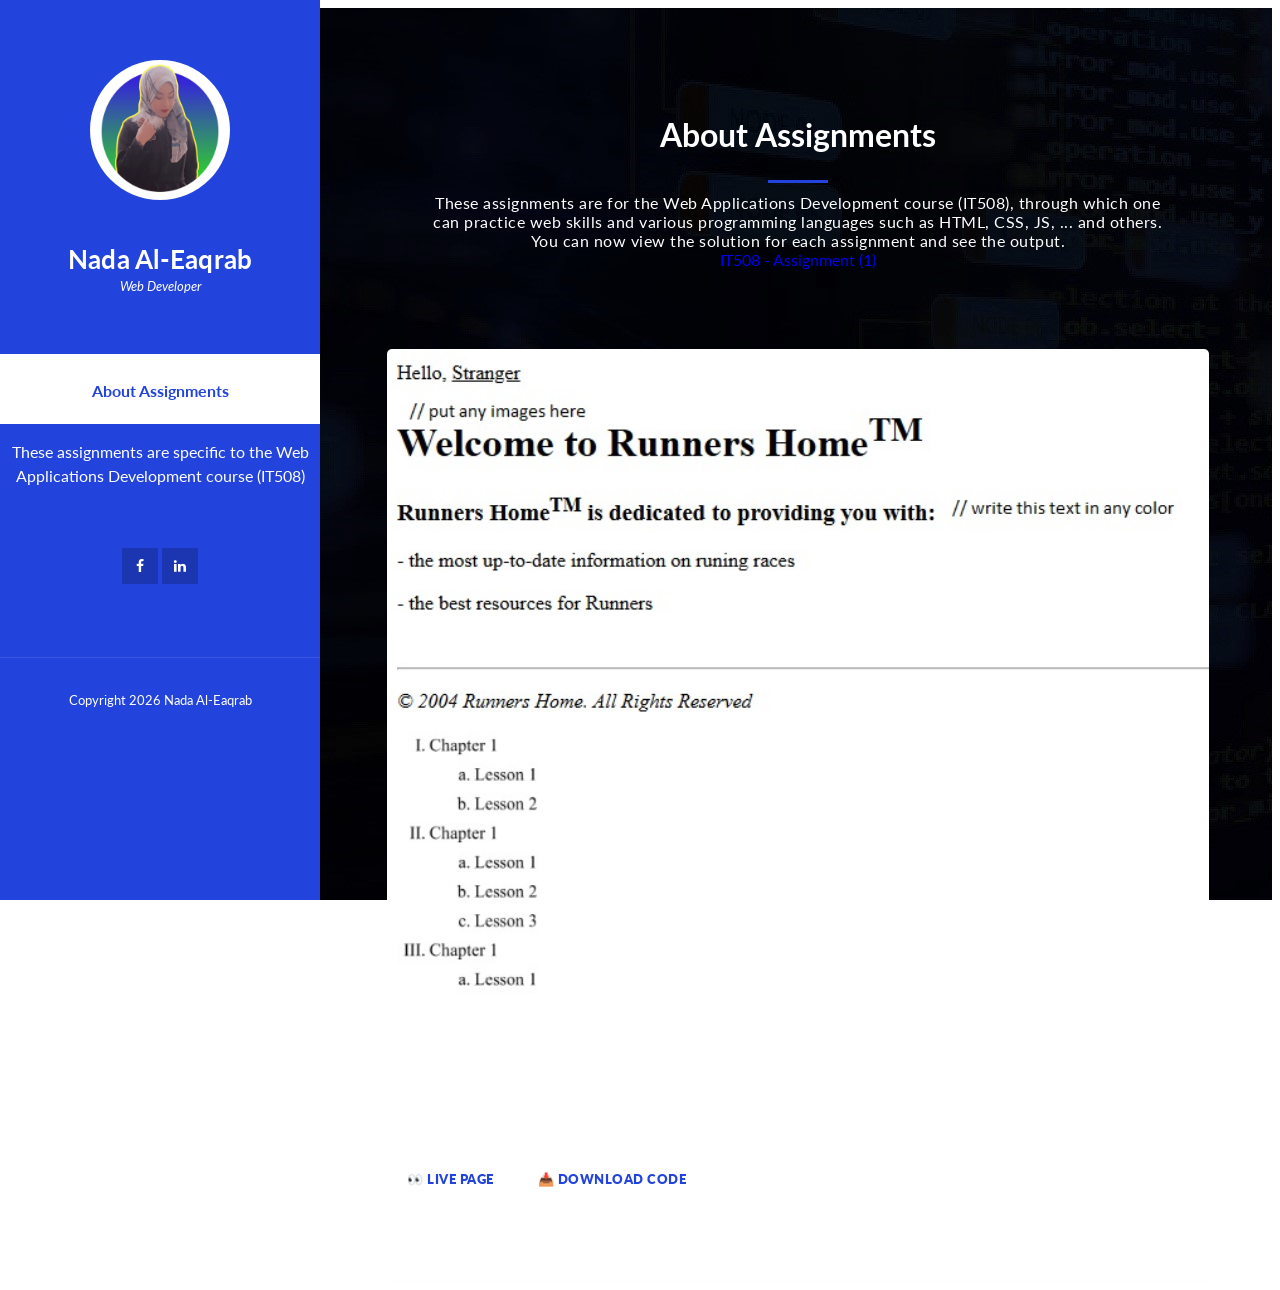
==== index.html @ 353b2390 "upload main html page" ====
<!DOCTYPE html>
<html lang="en">
  <head>
    <meta charset="utf-8" />
    <meta
      name="viewport"
      content="width=device-width, initial-scale=1, shrink-to-fit=no"
    />
    <meta name="description" content="" />
    <meta name="author" content="" />
    <link
      href="https://fonts.googleapis.com/css?family=Lato:100,300,400,700,900"
      rel="stylesheet"
    />

    <title>IT508 - Assignments</title>
<!--
Reflux Template
https://templatemo.com/tm-531-reflux
-->
    <!-- Bootstrap core CSS -->
    <link href="vendor/bootstrap/css/bootstrap.min.css" rel="stylesheet" />

    <!-- Additional CSS Files -->
    <link rel="stylesheet" href="assets/css/fontawesome.css" />
    <link rel="stylesheet" href="assets/css/templatemo-style.css" />
    <link rel="stylesheet" href="assets/css/owl.css" />
    <link rel="stylesheet" href="assets/css/lightbox.css" />
  </head>

  <body>
    <div id="page-wraper">
      <!-- Sidebar Menu -->
      <div class="responsive-nav">
        <i class="fa fa-bars" id="menu-toggle"></i>
        <div id="menu" class="menu">
          <i class="fa fa-times" id="menu-close"></i>
          <div class="container">
            <div class="image">
              <a href="#"><img src="assets/images/author-image.jpg" alt="" /></a>
            </div>
            <div class="author-content">
              <h4>Nada Al-Eaqrab</h4>
              <span>Web Developer</span>
            </div>
            <nav class="main-nav" role="navigation">
              <ul class="main-menu">
                <li><a href="#section1">About Assignments</a></li>
                <!-- <li><a href="#section2">What I’m good at</a></li>
                <li><a href="#section3">My Work</a></li>
                <li><a href="#section4">Contact Me</a></li> -->
                <li>
                  <p>These assignments are specific to the Web Applications Development course (IT508) </p>
                </li>
              </ul>
            </nav>
            <div class="social-network">
              <ul class="soial-icons">
                <li>
                  <a href="#"
                    ><i class="fa fa-facebook"></i
                  ></a>
                </li>
                <!-- <li>
                  <a href="#"><i class="fa fa-twitter"></i></a>
                </li> -->
                <li>
                  <a href="#"><i class="fa fa-linkedin"></i></a>
                </li>
                <!-- <li>
                  <a href="#"><i class="fa fa-dribbble"></i></a>
                </li> -->
                <!-- <li>
                  <a href="#"><i class="fa fa-rss"></i></a>
                </li> -->
              </ul>
            </div>
            <div class="copyright-text">
              <p>Copyright 2026 Nada Al-Eaqrab </p>
            </div>
          </div>
        </div>
      </div>

      <section class="section about-me" data-section="section1">
        <div class="container">
          <div class="section-heading">
            <h2>About Assignments</h2>
            <div class="line-dec"></div>
            <span>
              These assignments are for the Web Applications Development course (IT508), through which one can practice web skills and various programming languages such as HTML, CSS, JS, ... and others. You can now view the solution for each assignment and see the output.</span
           >
            <ul>
              <li><a href="#ass1">IT508 - Assignment (1)</a> </li>
              <br>
              <!-- <li><a href="#ass2">IT508 - Assignment (2)</a></li>
              <br>
              <li><a href="#ass3">IT508 - Assignment (3)</a></li>
              <br> -->
            </ul>
          </div>
          <div class="left-image-post" >
            <div class="row">
              <div class="col-md-6">
                <div class="left-image">
                  <img src="assets/images/ass1.jpg" alt="" />
                </div>
              </div>
              <div class="col-md-6">
                <div class="right-text">
                  <h4 id="ass1">IT508 - Assignment (1)</h4>
                  <p>
              Implement this user interface as in the picture using HTML, with the necessary elements and adding your personal touch.
                  </p>
                  <div class="white-button">
                    <a href="pages_ass/ASS1/ass1.html">&#128064; Live Page</a>
                    <a href="#" download="pages_ass/ASS1/ass1.html">&#128229; Download Code</a>
                  </div>
                </div>
              </div>
            </div>
          </div>
          <!-- <div class="right-image-post" >
            <div class="row">
              <div class="col-md-6">
                <div class="left-text">
                  <h4 id="ass2">IT508 - Assignment (2)</h4>
                  <p>
                    Pellentesque habitant morbi tristique senectus et netus et
                    malesuada fames ac turpis egestas. Vestibulum fermentum
                    eleifend nibh, vitae sodales elit finibus pretium.
                    Suspendisse potenti. Ut sollicitudin risus a sollicitudin
                    semper.
                  </p>
                              <div class="white-button">
                    <a href="#">&#128064; Live Page</a>
                    <a href="#">&#128229; Download</a>
                  </div>
                </div>
              </div>
              <div class="col-md-6">
                <div class="right-image">
                  <img src="assets/images/right-image.jpg" alt="" />
                </div>
              </div>
            </div>
          </div> -->
        </div>
      </section>

      <!-- <section class="section my-services" data-section="section2">
        <div class="container">
          <div class="section-heading">
            <h2>What I’m good at?</h2>
            <div class="line-dec"></div>
            <span
              >Curabitur leo felis, rutrum vitae varius eu, malesuada a tortor.
              Vestibulum congue leo et tellus aliquam, eu viverra nulla semper.
              Nullam eu faucibus diam. Donec eget massa ante.</span
            >
          </div>
          <div class="row">
            <div class="col-md-6">
              <div class="service-item">
                <div class="first-service-icon service-icon"></div>
                <h4>HTML5 &amp; CSS3</h4>
                <p>
                  Phasellus non convallis dolor. Integer tempor hendrerit arcu
                  at bibendum. Sed ac ante non metus vehicula congue quis eget
                  eros.
                </p>
              </div>
            </div>
            <div class="col-md-6">
              <div class="service-item">
                <div class="second-service-icon service-icon"></div>
                <h4>Creative Ideas</h4>
                <p>
                  Proin lacus massa, eleifend sed fermentum in, dignissim vel
                  metus. Nunc accumsan leo nec felis porttitor, ultricies
                  faucibus purus mollis.
                </p>
              </div>
            </div>
            <div class="col-md-6">
              <div class="service-item">
                <div class="third-service-icon service-icon"></div>
                <h4>Easy Customize</h4>
                <p>
                  Integer suscipit condimentum aliquet. Nam quis risus metus.
                  Nullam faucibus quam eget arcu pretium tincidunt. Nam libero
                  dui.
                </p>
              </div>
            </div>
            <div class="col-md-6">
              <div class="service-item">
                <div class="fourth-service-icon service-icon"></div>
                <h4>Admin Dashboard</h4>
                <p>
                  Vivamus et dui a massa venenatis fringilla. Proin lacus massa,
                  eleifend sed fermentum in, dignissim vel metus. Nunc accumsan
                  leo nec felis porttitor.
                </p>
              </div>
            </div>
          </div>
        </div>
      </section> -->

      <!-- <section class="section my-work" data-section="section3">
        <div class="container">
          <div class="section-heading">
            <h2>My Work</h2>
            <div class="line-dec"></div>
            <span
              >Aenean sollicitudin ex mauris, lobortis lobortis diam euismod sit
              amet. Duis ac elit vulputate, lobortis arcu quis, vehicula
              mauris.</span
            >
          </div>
          <div class="row">
            <div class="isotope-wrapper">
              <form class="isotope-toolbar">
                <label
                  ><input
                    type="radio"
                    data-type="*"
                    checked=""
                    name="isotope-filter"
                  />
                  <span>all</span></label
                >
                <label
                  ><input
                    type="radio"
                    data-type="people"
                    name="isotope-filter"
                  />
                  <span>people</span></label
                >
                <label
                  ><input
                    type="radio"
                    data-type="nature"
                    name="isotope-filter"
                  />
                  <span>nature</span></label
                >
                <label
                  ><input
                    type="radio"
                    data-type="animals"
                    name="isotope-filter"
                  />
                  <span>animals</span></label
                >
              </form>
              <div class="isotope-box">
                <div class="isotope-item" data-type="nature">
                  <figure class="snip1321">
                    <img
                      src="assets/images/portfolio-01.jpg"
                      alt="sq-sample26"
                    />
                    <figcaption>
                      <a
                        href="assets/images/portfolio-01.jpg"
                        data-lightbox="image-1"
                        data-title="Caption"
                        ><i class="fa fa-search"></i
                      ></a>
                      <h4>First Title</h4>
                      <span>free to use our template</span>
                    </figcaption>
                  </figure>
                </div>

                <div class="isotope-item" data-type="people">
                  <figure class="snip1321">
                    <img
                      src="assets/images/portfolio-02.jpg"
                      alt="sq-sample26"
                    />
                    <figcaption>
                      <a
                        href="assets/images/portfolio-02.jpg"
                        data-lightbox="image-1"
                        data-title="Caption"
                        ><i class="fa fa-search"></i
                      ></a>
                      <h4>Second Title</h4>
                      <span>please tell your friends</span>
                    </figcaption>
                  </figure>
                </div>

                <div class="isotope-item" data-type="animals">
                  <figure class="snip1321">
                    <img
                      src="assets/images/portfolio-03.jpg"
                      alt="sq-sample26"
                    />
                    <figcaption>
                      <a
                        href="assets/images/portfolio-03.jpg"
                        data-lightbox="image-1"
                        data-title="Caption"
                        ><i class="fa fa-search"></i
                      ></a>
                      <h4>Item Third</h4>
                      <span>customize anything</span>
                    </figcaption>
                  </figure>
                </div>

                <div class="isotope-item" data-type="people">
                  <figure class="snip1321">
                    <img
                      src="assets/images/portfolio-04.jpg"
                      alt="sq-sample26"
                    />
                    <figcaption>
                      <a
                        href="assets/images/portfolio-04.jpg"
                        data-lightbox="image-1"
                        data-title="Caption"
                        ><i class="fa fa-search"></i
                      ></a>
                      <h4>Item Fourth</h4>
                      <span>Re-distribution not allowed</span>
                    </figcaption>
                  </figure>
                </div>

                <div class="isotope-item" data-type="nature">
                  <figure class="snip1321">
                    <img
                      src="assets/images/portfolio-05.jpg"
                      alt="sq-sample26"
                    />
                    <figcaption>
                      <a
                        href="assets/images/portfolio-05.jpg"
                        data-lightbox="image-1"
                        data-title="Caption"
                        ><i class="fa fa-search"></i
                      ></a>
                      <h4>Fifth Awesome</h4>
                      <span>Ut sollicitudin risus</span>
                    </figcaption>
                  </figure>
                </div>

                <div class="isotope-item" data-type="animals">
                  <figure class="snip1321">
                    <img
                      src="assets/images/portfolio-06.jpg"
                      alt="sq-sample26"
                    />
                    <figcaption>
                      <a
                        href="assets/images/portfolio-06.jpg"
                        data-lightbox="image-1"
                        data-title="Caption"
                        ><i class="fa fa-search"></i
                      ></a>
                      <h4>Awesome Sixth</h4>
                      <span>Donec eget massa ante</span>
                    </figcaption>
                  </figure>
                </div>
              </div>
            </div>
          </div>
        </div>
      </section>

      <section class="section contact-me" data-section="section4">
        <div class="container">
          <div class="section-heading">
            <h2>Contact Me</h2>
            <div class="line-dec"></div>
            <span
              >Fusce eget nibh nec justo interdum condimentum. Morbi justo ex,
              efficitur at ante ac, tincidunt maximus ligula. Lorem ipsum dolor
              sit amet, consectetur adipiscing elit.</span
            >
          </div>
          <div class="row">
            <div class="right-content">
              <div class="container">
                <form id="contact" action="" method="post">
                  <div class="row">
                    <div class="col-md-6">
                      <fieldset>
                        <input
                          name="name"
                          type="text"
                          class="form-control"
                          id="name"
                          placeholder="Your name..."
                          required=""
                        />
                      </fieldset>
                    </div>
                    <div class="col-md-6">
                      <fieldset>
                        <input
                          name="email"
                          type="text"
                          class="form-control"
                          id="email"
                          placeholder="Your email..."
                          required=""
                        />
                      </fieldset>
                    </div>
                    <div class="col-md-12">
                      <fieldset>
                        <input
                          name="subject"
                          type="text"
                          class="form-control"
                          id="subject"
                          placeholder="Subject..."
                          required=""
                        />
                      </fieldset>
                    </div>
                    <div class="col-md-12">
                      <fieldset>
                        <textarea
                          name="message"
                          rows="6"
                          class="form-control"
                          id="message"
                          placeholder="Your message..."
                          required=""
                        ></textarea>
                      </fieldset>
                    </div>
                    <div class="col-md-12">
                      <fieldset>
                        <button type="submit" id="form-submit" class="button">
                          Send Message
                        </button>
                      </fieldset>
                    </div>
                  </div>
                </form>
              </div>
            </div>
          </div>
        </div>
      </section>
    </div> -->

    <!-- Scripts -->
    <!-- Bootstrap core JavaScript -->
    <script src="vendor/jquery/jquery.min.js"></script>
    <script src="vendor/bootstrap/js/bootstrap.bundle.min.js"></script>

    <script src="assets/js/isotope.min.js"></script>
    <script src="assets/js/owl-carousel.js"></script>
    <script src="assets/js/lightbox.js"></script>
    <script src="assets/js/custom.js"></script>
    <script>
      //according to loftblog tut
      $(".main-menu li:first").addClass("active");

      var showSection = function showSection(section, isAnimate) {
        var direction = section.replace(/#/, ""),
          reqSection = $(".section").filter(
            '[data-section="' + direction + '"]'
          ),
          reqSectionPos = reqSection.offset().top - 0;

        if (isAnimate) {
          $("body, html").animate(
            {
              scrollTop: reqSectionPos
            },
            800
          );
        } else {
          $("body, html").scrollTop(reqSectionPos);
        }
      };

      var checkSection = function checkSection() {
        $(".section").each(function() {
          var $this = $(this),
            topEdge = $this.offset().top - 80,
            bottomEdge = topEdge + $this.height(),
            wScroll = $(window).scrollTop();
          if (topEdge < wScroll && bottomEdge > wScroll) {
            var currentId = $this.data("section"),
              reqLink = $("a").filter("[href*=\\#" + currentId + "]");
            reqLink
              .closest("li")
              .addClass("active")
              .siblings()
              .removeClass("active");
          }
        });
      };

      $(".main-menu").on("click", "a", function(e) {
        e.preventDefault();
        showSection($(this).attr("href"), true);
      });

      $(window).scroll(function() {
        checkSection();
      });
    </script>
  </body>
</html>
---- assets/css/templatemo-style.css ----
/*

Reflux Template

https://templatemo.com/tm-531-reflux

*/

@import url(fontawesome.css);
@import url("https://fonts.googleapis.com/css?family=Lato:100,300,400,700,900");
body {
    font-family: 'Lato', sans-serif;
}

#page-wraper {
    background: url(../images/page-bg.jpg) no-repeat center center fixed;
    -webkit-background-size: cover;
    -moz-background-size: cover;
    -o-background-size: cover;
    background-size: cover;
    width: 100%;
}


/* Basic */

body {
    overflow-x: hidden;
}

input,
select,
textarea {
    outline: none;
}

a,
a:hover {
    text-decoration: none;
}

p {
    font-size: 16px;
    line-height: 24px;
    color: #fff;
}

h4 {
    font-size: 26px;
    font-weight: 700;
    color: #fff;
    letter-spacing: 0.25px;
}

img {
    width: 100%;
    overflow: hidden;
}

ul {
    padding: 0;
    margin: 0;
    list-style: none;
}

ul li {
    display: inline-block;
}

html {
    -webkit-box-sizing: border-box;
    -moz-box-sizing: border-box;
    box-sizing: border-box;
}

*,
*:before,
*:after {
    -webkit-box-sizing: inherit;
    -moz-box-sizing: inherit;
    box-sizing: inherit;
}

.clearfix {
    zoom: 1;
}

.clearfix:before,
.clearfix:after {
    content: "";
    display: table;
}

.clearfix:after {
    clear: both;
}

.container {
    margin: 0 auto;
}

.main-nav {
    text-align: center;
}

.main-nav li:last-child a {
    border-bottom: 2px solid #fff;
}

.main-nav li {
    display: block;
}

.main-nav li a {
    height: 70px;
    line-height: 70px;
    display: inline-block;
    font-size: 16px;
    font-weight: 700;
    color: #fff;
    width: 100%;
    transition: all 0.5s;
    border-top: 2px solid #fff;
}

.main-nav li:hover a,
.main-nav li.active a {
    background: #fff;
    color: #2244dc;
}

/* Sidebar Menu */

.menu .image {
    margin-top: 60px;
}

.menu .image img {
    width: 140px;
    height: 140px;
    border-radius: 50%;
    text-align: center;
}

.menu .author-content {
    margin: 40px 0px 60px 0px;
}

.menu .author-content h4 {
    margin-bottom: 0px;
}

.menu .author-content span {
    font-size: 13px;
    font-style: italic;
    color: #fff;
}

.menu .social-network {
    margin-top: 60px;
}

.menu .social-network ul li {
    margin: 0 3px;
}

.menu .social-network ul li a {
    width: 40px;
    height: 40px;
    display: inline-block;
    text-align: center;
    line-height: 40px;
    background-color: rgba(0, 0, 0, 0.2);
    color: #fff;
    font-size: 14px;
    transition: all 0.5s;
}

.menu .social-network ul li a:hover {
    background-color: #fff;
    color: #2244dc;
}

.menu .copyright-text {
    position: relative;
    margin-top: 60px;
}

.menu .copyright-text p {
    border-top: 1px solid rgba(250, 250, 250, 0.1);
    display: inline-block;
    width: 100%;
    padding-left: 30px;
    padding-right: 30px;
    padding-top: 30px;
    font-size: 13px;
}

.menu:before,
.menu:after {
    content: "";
    display: table;
}

.menu:after {
    clear: both;
}

.menu a {
    text-decoration: none;
    color: inherit;
}

.menu {
    text-align: center;
}

.menu::-webkit-scrollbar {
    display: none;
}

.menu {
    left: 10%;
  -webkit-transition: -webkit-transform 233ms cubic-bezier(0, 0, 0.21, 1);
  -webkit-overflow-scrolling: touch;
  background-color: #2244dc;
  box-sizing: border-box;
  height: 100vh;  
  max-height: 100vh !important;
  max-width: 80vw !important;
  min-width: 45px !important;
  outline: none;
  overflow-x: hidden !important;
  overflow-y: auto !important;
  padding: 0;
  position: fixed !important;
  top: calc(0px);  
  width: 20%;
  will-change: transform;
  z-index: 9999 !important;
}

.menu-toggle {
  color: #fff;
  cursor: pointer;
  font-size: 25px;
  position: fixed;
  right: 25px;
  top: 25px;
}

#menu-toggle {
    z-index: 999;
    cursor: pointer;
    position: fixed;
    top: 0;
    left: 0;
    color: #2244dc;
    background-color: #fff;
    width: 60px;
    height: 60px;
    text-align: center;
    display: inline-block;
    line-height: 60px;
}

.menu-close {
  cursor: pointer;
}

#menu-close {
    cursor: pointer;
    text-align: right;
    color: #2244dc;
    background-color: #fff;
    width: 100%;
    height: 60px;
    text-align: center;
    display: inline-block;
    line-height: 60px;
}


/* Section */

.section {
    color: #fff;
    width: 55%;
    right: 10%;
    left: 35%;
    position: relative;
    min-height: 100vh;
    padding-bottom: 80px;
    border-bottom: 3px solid rgba(250, 250, 250, 0.25);
}

.section-heading {
    text-align: center;
    padding: 80px 45px;
}

.section-heading h2 {
    font-size: 32px;
    font-weight: 700;
    color: #fff;
}

.section-heading .line-dec {
    width: 60px;
    height: 3px;
    background-color: #2244dc;
    margin: 10px auto;
}

.section-heading span {
    margin-top: 5px;
    font-size: 16px;
    color: #fff;
    letter-spacing: 0.5px;
}


/* Buttons */

.white-button a {
    display: inline-block;
    padding: 12px 20px;
    background-color: #fff;
    color: #2244dc;
    font-size: 13px;
    font-weight: 800;
    letter-spacing: 0.5px;
    text-transform: uppercase;
    transition: all 0.5s;
}

.white-button a:hover {
    background-color: #2244dc;
    color: #fff;
}

button {
    display: inline-block;
    padding: 10px 20px;
    background-color: #fff;
    color: #2244dc;
    font-size: 12px;
    font-weight: 800;
    letter-spacing: 0.5px;
    text-transform: uppercase;
    transition: all 0.5s;
    border: none;
    outline: none;
    cursor: pointer;
}

button:hover {
    outline: none;
    background-color: #2244dc;
    color: #fff;
}


/* Left & Right Post */

.right-image-post {
    margin-top: 60px;
    padding-top: 60px;
    border-top: 2px solid rgba(250, 250, 250, 0.1);
}

.left-image img,
.right-image img {
    border-radius: 5px;
}

.right-image-post h4,
.left-image-post h4 {
    margin-top: 30px;
}

.right-image-post p,
.left-image-post p {
    margin-top: 20px;
}

.right-image-post .white-button,
.left-image-post .white-button {
    margin-top: 30px;
}


/* Services */

/* .my-services .col-md-6 {
    padding-left: 5px;
    padding-right: 5px;
}

.service-item {
    margin-bottom: 10px;
    padding: 50px;
    background-color: rgba(250, 250, 250, 0.1);
    transition: all 0.5s;
}

.service-item h4 {
    transition: all 0.5s;
}

.service-item p {
    transition: all 0.5s;
}

.service-item:hover {
    background-color: rgba(250, 250, 250, 1);
}

.service-item:hover h4 {
    color: #1e1e1e;
}

.service-item:hover p {
    color: #4a4a4a;
}

.service-item .service-icon {
    width: 70px;
    height: 70px;
    display: inline-block;
    margin-bottom: 30px;
    background-size: cover;
    background-repeat: no-repeat;
    transition: all 0.5s;
}

.service-item .first-service-icon {
    background-image: url(../images/first-white-icon.png);
}

.service-item:hover .first-service-icon {
    background-image: url(../images/first-main-icon.png);
}

.service-item .second-service-icon {
    background-image: url(../images/second-white-icon.png);
}

.service-item:hover .second-service-icon {
    background-image: url(../images/second-main-icon.png);
}

.service-item .third-service-icon {
    background-image: url(../images/third-white-icon.png);
}

.service-item:hover .third-service-icon {
    background-image: url(../images/third-main-icon.png);
}

.service-item .fourth-service-icon {
    background-image: url(../images/fourth-white-icon.png);
}

.service-item:hover .fourth-service-icon {
    background-image: url(../images/fourth-main-icon.png);
}
 */

/* My Work */

/* section.my-work .section-heading {
    text-align: center;
    padding: 80px 45px 50px 45px;
}

.isotope-wrapper {
    position: relative;
    width: 100%;
    margin: auto;
}

.isotope-toolbar input[type="radio"] {
    display: none;
}

.isotope-toolbar span {
    text-transform: capitalize;
    display: inline-block;
    margin-right: 15px;
    padding-bottom: 3px;
    font-size: 15px;
    font-weight: 700;
    border-bottom: 2px solid transparent;
    transform: ease-in-out 0.5s;
    cursor: pointer;
}

.isotope-toolbar input[type="radio"]:checked + span {
    color: #2244dc;
    border-bottom: 2px solid #2244dc;
}

.isotope-box {
    position: relative;
    width: 100%;
}

.isotope-toolbar {
    text-align: center;
    margin: 10px;
}

.isotope-toolbar p {
    border-top: 1px solid #fff;
    padding-top: 15px;
}

.isotope-toolbar a {
    color: #fff;
}

.isotope-item {
    position: relative;
    width: 48%;
    margin: 1%;
    border-bottom: 2px solid rgba(250,250,250,0.1);
    padding-bottom: 30px;
    margin-bottom: 30px;
}

.isotope-item img {
    top: 0;
    left: 0;
    width: 100%;
    height: 100%;
    border-radius: 5px;
}

.lazyload {
    background: #f7f7f7;
}

.lazyloading {
    background: #f7f7f7 url(//afarkas.github.io/lazysizes/assets/imgs/loader.gif) no-repeat center;
    min-height: 60px;
}

figure.snip1321 {
  overflow: hidden;
  text-align: center;
  -webkit-perspective: 50em;
  perspective: 50em;
}
figure.snip1321 * {
  -webkit-box-sizing: padding-box;
  box-sizing: padding-box;
  -webkit-transition: all 0.2s ease-out;
  transition: all 0.2s ease-out;
}
figure.snip1321 figcaption {
  top: 50%;
  left: 20px;
  right: 20px;
  position: absolute;
  opacity: 0;
  z-index: 1;
}
figure.snip1321 h4 {
    margin-top: 15px;
  margin-bottom: 5px;
  color: #232323;
}
figure.snip1321 span {
    font-size: 14px;
    font-style: italic;
    display: block;
    color: #7a7a7a;
}
figure.snip1321 i {
  position: relative!important;
  font-size: 18px;
  background-color: #2244dc;
  width: 40px;
  height: 40px;
  display: inline-block;
  text-align: center;
  line-height: 40px;
  border-radius: 5px;
  color: #fff;
}
figure.snip1321:after {
  background-color: #ffffff;
  position: absolute;
  content: "";
  display: block;
  top: 20px;
  left: 20px;
  right: 20px;
  bottom: 20px;
  -webkit-transition: all 0.4s ease-in-out;
  transition: all 0.4s ease-in-out;
  -webkit-transform: rotateX(-90deg);
  transform: rotateX(-90deg);
  -webkit-transform-origin: 50% 50%;
  -ms-transform-origin: 50% 50%;
  transform-origin: 50% 50%;
  opacity: 0;
}
figure.snip1321 a {
  left: 0;
  right: 0;
  top: 0;
  bottom: 0;
  z-index: 1;
}
figure.snip1321:hover figcaption,
figure.snip1321.hover figcaption {
  -webkit-transform: translateY(-50%);
  transform: translateY(-50%);
  opacity: 1;
  -webkit-transition-delay: 0.2s;
  transition-delay: 0.2s;
}
figure.snip1321:hover:after,
figure.snip1321.hover:after {
  -webkit-transform: rotateX(0);
  transform: rotateX(0);
  opacity: 0.9;
} */


/* Contact Me */

/* section.contact-me {
    border-bottom: none;
}

#contact input {
    background-color: rgba(250,250,250,0.1);
    border: 1px solid rgba(250,250,250,1);
    border-radius: 0px;
    margin-bottom: 30px;
    color: #fff;
    font-size: 14px;
    height: 40px;
    line-height: 40px;
    width: 100%;
    padding-left: 15px;
}

#contact input:focus {
    outline: none;
    box-shadow: none;
}

#contact textarea {
    background-color: rgba(250,250,250,0.1);
    border: 1px solid rgba(250,250,250,1);
    border-radius: 0px;
    margin-bottom: 30px;
    color: #fff;
    font-size: 14px;
    height: 180px;
    max-height: 220px;
    line-height: 40px;
    width: 100%;
    padding-left: 15px;
}

#contact textarea:focus {
    outline: none;
    box-shadow: none;
}

#contact {
    text-align: center;
} */

@media screen and (max-width: 1680px) {
    .menu {
        left: 5%;
    }

    .section {
        color: #fff;
        width: 65%;
        right: 5%;
        left: 30%;
    }
}

@media screen and (max-width: 1680px) and (min-width: 846px) { 
    .menu .social-network ul li a {
        width: 36px;
        height: 36px;
        line-height: 36px;
    }

    .menu .social-network ul li {
        margin: 0;
    }

    .menu .image {
        margin-top: 60px;
    }
}

@media screen and (max-width: 1280px) {
    .menu {
        left: 0%;
    }

    .right-image-post h4,
    .left-image-post h4 {
        margin-top: 0px;
    }

    .right-image-post p,
    .left-image-post p {
        margin-top: 15px;
    }

    .right-image-post .white-button,
    .left-image-post .white-button {
        margin-top: 25px;
    }

}

.menu .container {
    padding-left: 0;
    padding-right: 0;
}

@media screen and (max-width: 1280px) and (min-width: 846px) {
    .menu {
        width: 25%;
    }
}

#menu-toggle,
#menu-close {
    display: none;
}  

@media screen and (max-width: 845px) {        
    #menu-toggle,
    #menu-close {
        display: inline-block;
    }    

    .menu {        
        width: 320px;
        -webkit-transform: translateX(-100%) !important;
        transform: translateX(-100%) !important;
        transition: -webkit-transform 233ms cubic-bezier(0, 0, 0.21, 1);
        transition: transform 233ms cubic-bezier(0, 0, 0.21, 1);
        transition: transform 233ms cubic-bezier(0, 0, 0.21, 1), -webkit-transform 233ms cubic-bezier(0, 0, 0.21, 1);
    }

    .menu .image {
        margin-top: 40px;        
    }

    .menu .image img {
        width: 120px;
        height: 120px;
    }

    .menu .author-content {
        margin: 20px 0px 40px 0px;
    }

    .menu .container {
        padding-left: 15px;
        padding-right: 15px;
    }

    .menu.open {
        display: inline-block;
        -webkit-transform: translateX(0) !important;
                transform: translateX(0) !important;
    }

    .responsive-nav {
        display: inline-block;
    }
    .section {
        width: 94%;
        right: 3%;
        left: 3%;
    }
    .isotope-item {
        width: 94%;
        margin: 3%;
    }
    .left-image-post img {
        margin-bottom: 30px;
    }
    .right-image-post img {
        margin-top: 30px;
    }
    .isotope-item {
        border-bottom: none;
        text-align: center;
    }
    .isotope-toolbar {
        margin-bottom: 20px;
    }
}
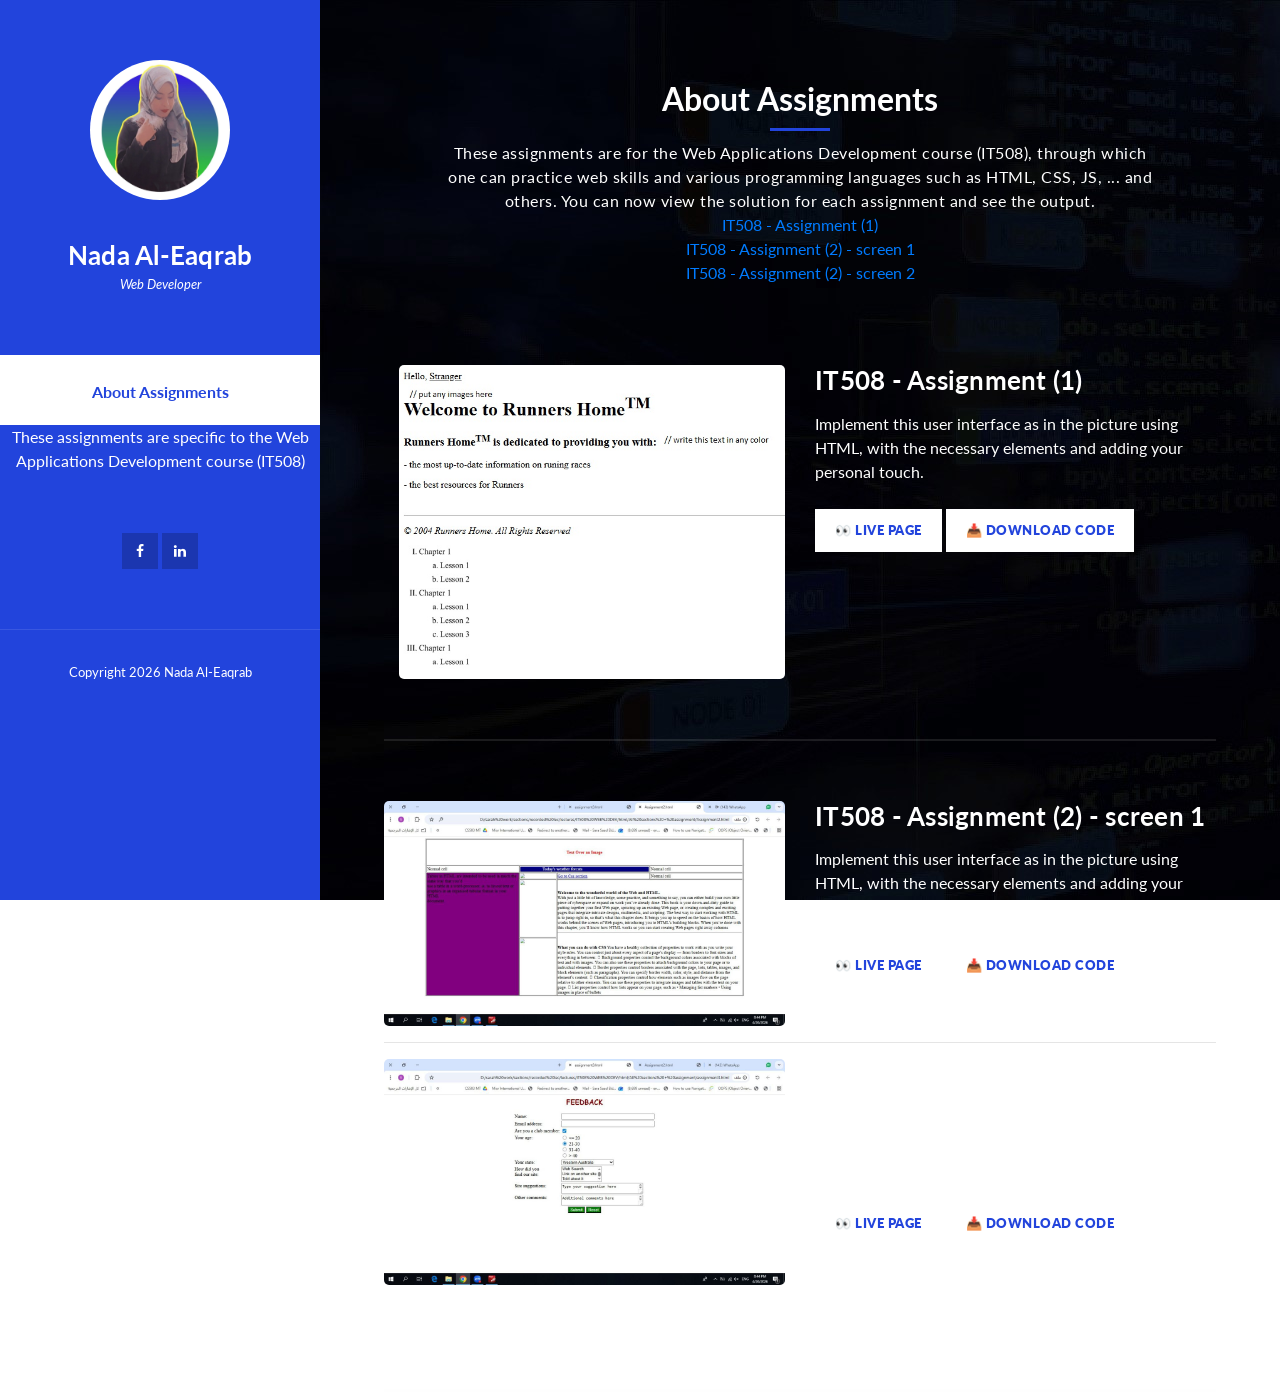
==== commit 531600cd: "Update index.html" ====
--- a/index.html
+++ b/index.html
@@ -14,10 +14,6 @@
     />
 
     <title>IT508 - Assignments</title>
-<!--
-Reflux Template
-https://templatemo.com/tm-531-reflux
--->
     <!-- Bootstrap core CSS -->
     <link href="vendor/bootstrap/css/bootstrap.min.css" rel="stylesheet" />
 
@@ -81,7 +77,6 @@
           </div>
         </div>
       </div>
-
       <section class="section about-me" data-section="section1">
         <div class="container">
           <div class="section-heading">
@@ -92,13 +87,14 @@
            >
             <ul>
               <li><a href="#ass1">IT508 - Assignment (1)</a> </li>
+               <br>
+              <li><a href="#ass2_s1">IT508 - Assignment (2) - screen 1</a> </li>
               <br>
-              <!-- <li><a href="#ass2">IT508 - Assignment (2)</a></li>
+              <li><a href="#ass2_s2">IT508 - Assignment (2) - screen 2</a> </li>
               <br>
-              <li><a href="#ass3">IT508 - Assignment (3)</a></li>
-              <br> -->
             </ul>
           </div>
+          
           <div class="left-image-post" >
             <div class="row">
               <div class="col-md-6">
@@ -120,341 +116,56 @@
               </div>
             </div>
           </div>
-          <!-- <div class="right-image-post" >
+          </div>
+          <div class="right-image-post" >
             <div class="row">
               <div class="col-md-6">
+                <div class="right-image">
+                  <img src="assets/images/ass2-screen1.jpg" alt="" />
+                </div>
+              </div>
+              <div class="col-md-6">
                 <div class="left-text">
-                  <h4 id="ass2">IT508 - Assignment (2)</h4>
+                  <h4 id="ass2_s1">IT508 - Assignment (2) - screen 1</h4>
                   <p>
-                    Pellentesque habitant morbi tristique senectus et netus et
-                    malesuada fames ac turpis egestas. Vestibulum fermentum
-                    eleifend nibh, vitae sodales elit finibus pretium.
-                    Suspendisse potenti. Ut sollicitudin risus a sollicitudin
-                    semper.
+              Implement this user interface as in the picture using HTML, with the necessary elements and adding your personal touch.
                   </p>
-                              <div class="white-button">
-                    <a href="#">&#128064; Live Page</a>
-                    <a href="#">&#128229; Download</a>
+                  <div class="white-button">
+                    <a href="pages_ass/ASS2_S1/ass2-screen1.html">&#128064; Live Page</a>
+                    <a href="#" download="pages_ass/ASS2_S1/ass2-screen1.html">&#128229; Download Code</a>
                   </div>
                 </div>
               </div>
-              <div class="col-md-6">
-                <div class="right-image">
-                  <img src="assets/images/right-image.jpg" alt="" />
-                </div>
-              </div>
-            </div>
-          </div> -->
+            </div>
+          </div>
+        <hr>
+          <div class="left-image-post" >
+            <div class="row">
+              <div class="col-md-6">
+                <div class="left-image">
+                  <img src="assets/images/ass2-screen2.jpg" alt="" />
+                </div>
+              </div>
+              <div class="col-md-6">
+                <div class="right-text">
+                  <h4 id="ass2_s2">IT508 - Assignment (2) - screen 2</h4>
+                  <p>
+              Implement this user interface as in the picture using HTML, with the necessary elements and adding your personal touch.
+                  </p>
+                  <div class="white-button">
+                    <a href="pages_ass/ASS2_S2/ass2-screen2.html">&#128064; Live Page</a>
+                    <a href="#" download="pages_ass/ASS2_S2/ass2-screen2.html">&#128229; Download Code</a>
+                  </div>
+                </div>
+              </div>
+            </div>
+          </div>
+          <br>
+  <!-- <hr color="gray"> -->
+
+
         </div>
       </section>
-
-      <!-- <section class="section my-services" data-section="section2">
-        <div class="container">
-          <div class="section-heading">
-            <h2>What I’m good at?</h2>
-            <div class="line-dec"></div>
-            <span
-              >Curabitur leo felis, rutrum vitae varius eu, malesuada a tortor.
-              Vestibulum congue leo et tellus aliquam, eu viverra nulla semper.
-              Nullam eu faucibus diam. Donec eget massa ante.</span
-            >
-          </div>
-          <div class="row">
-            <div class="col-md-6">
-              <div class="service-item">
-                <div class="first-service-icon service-icon"></div>
-                <h4>HTML5 &amp; CSS3</h4>
-                <p>
-                  Phasellus non convallis dolor. Integer tempor hendrerit arcu
-                  at bibendum. Sed ac ante non metus vehicula congue quis eget
-                  eros.
-                </p>
-              </div>
-            </div>
-            <div class="col-md-6">
-              <div class="service-item">
-                <div class="second-service-icon service-icon"></div>
-                <h4>Creative Ideas</h4>
-                <p>
-                  Proin lacus massa, eleifend sed fermentum in, dignissim vel
-                  metus. Nunc accumsan leo nec felis porttitor, ultricies
-                  faucibus purus mollis.
-                </p>
-              </div>
-            </div>
-            <div class="col-md-6">
-              <div class="service-item">
-                <div class="third-service-icon service-icon"></div>
-                <h4>Easy Customize</h4>
-                <p>
-                  Integer suscipit condimentum aliquet. Nam quis risus metus.
-                  Nullam faucibus quam eget arcu pretium tincidunt. Nam libero
-                  dui.
-                </p>
-              </div>
-            </div>
-            <div class="col-md-6">
-              <div class="service-item">
-                <div class="fourth-service-icon service-icon"></div>
-                <h4>Admin Dashboard</h4>
-                <p>
-                  Vivamus et dui a massa venenatis fringilla. Proin lacus massa,
-                  eleifend sed fermentum in, dignissim vel metus. Nunc accumsan
-                  leo nec felis porttitor.
-                </p>
-              </div>
-            </div>
-          </div>
-        </div>
-      </section> -->
-
-      <!-- <section class="section my-work" data-section="section3">
-        <div class="container">
-          <div class="section-heading">
-            <h2>My Work</h2>
-            <div class="line-dec"></div>
-            <span
-              >Aenean sollicitudin ex mauris, lobortis lobortis diam euismod sit
-              amet. Duis ac elit vulputate, lobortis arcu quis, vehicula
-              mauris.</span
-            >
-          </div>
-          <div class="row">
-            <div class="isotope-wrapper">
-              <form class="isotope-toolbar">
-                <label
-                  ><input
-                    type="radio"
-                    data-type="*"
-                    checked=""
-                    name="isotope-filter"
-                  />
-                  <span>all</span></label
-                >
-                <label
-                  ><input
-                    type="radio"
-                    data-type="people"
-                    name="isotope-filter"
-                  />
-                  <span>people</span></label
-                >
-                <label
-                  ><input
-                    type="radio"
-                    data-type="nature"
-                    name="isotope-filter"
-                  />
-                  <span>nature</span></label
-                >
-                <label
-                  ><input
-                    type="radio"
-                    data-type="animals"
-                    name="isotope-filter"
-                  />
-                  <span>animals</span></label
-                >
-              </form>
-              <div class="isotope-box">
-                <div class="isotope-item" data-type="nature">
-                  <figure class="snip1321">
-                    <img
-                      src="assets/images/portfolio-01.jpg"
-                      alt="sq-sample26"
-                    />
-                    <figcaption>
-                      <a
-                        href="assets/images/portfolio-01.jpg"
-                        data-lightbox="image-1"
-                        data-title="Caption"
-                        ><i class="fa fa-search"></i
-                      ></a>
-                      <h4>First Title</h4>
-                      <span>free to use our template</span>
-                    </figcaption>
-                  </figure>
-                </div>
-
-                <div class="isotope-item" data-type="people">
-                  <figure class="snip1321">
-                    <img
-                      src="assets/images/portfolio-02.jpg"
-                      alt="sq-sample26"
-                    />
-                    <figcaption>
-                      <a
-                        href="assets/images/portfolio-02.jpg"
-                        data-lightbox="image-1"
-                        data-title="Caption"
-                        ><i class="fa fa-search"></i
-                      ></a>
-                      <h4>Second Title</h4>
-                      <span>please tell your friends</span>
-                    </figcaption>
-                  </figure>
-                </div>
-
-                <div class="isotope-item" data-type="animals">
-                  <figure class="snip1321">
-                    <img
-                      src="assets/images/portfolio-03.jpg"
-                      alt="sq-sample26"
-                    />
-                    <figcaption>
-                      <a
-                        href="assets/images/portfolio-03.jpg"
-                        data-lightbox="image-1"
-                        data-title="Caption"
-                        ><i class="fa fa-search"></i
-                      ></a>
-                      <h4>Item Third</h4>
-                      <span>customize anything</span>
-                    </figcaption>
-                  </figure>
-                </div>
-
-                <div class="isotope-item" data-type="people">
-                  <figure class="snip1321">
-                    <img
-                      src="assets/images/portfolio-04.jpg"
-                      alt="sq-sample26"
-                    />
-                    <figcaption>
-                      <a
-                        href="assets/images/portfolio-04.jpg"
-                        data-lightbox="image-1"
-                        data-title="Caption"
-                        ><i class="fa fa-search"></i
-                      ></a>
-                      <h4>Item Fourth</h4>
-                      <span>Re-distribution not allowed</span>
-                    </figcaption>
-                  </figure>
-                </div>
-
-                <div class="isotope-item" data-type="nature">
-                  <figure class="snip1321">
-                    <img
-                      src="assets/images/portfolio-05.jpg"
-                      alt="sq-sample26"
-                    />
-                    <figcaption>
-                      <a
-                        href="assets/images/portfolio-05.jpg"
-                        data-lightbox="image-1"
-                        data-title="Caption"
-                        ><i class="fa fa-search"></i
-                      ></a>
-                      <h4>Fifth Awesome</h4>
-                      <span>Ut sollicitudin risus</span>
-                    </figcaption>
-                  </figure>
-                </div>
-
-                <div class="isotope-item" data-type="animals">
-                  <figure class="snip1321">
-                    <img
-                      src="assets/images/portfolio-06.jpg"
-                      alt="sq-sample26"
-                    />
-                    <figcaption>
-                      <a
-                        href="assets/images/portfolio-06.jpg"
-                        data-lightbox="image-1"
-                        data-title="Caption"
-                        ><i class="fa fa-search"></i
-                      ></a>
-                      <h4>Awesome Sixth</h4>
-                      <span>Donec eget massa ante</span>
-                    </figcaption>
-                  </figure>
-                </div>
-              </div>
-            </div>
-          </div>
-        </div>
-      </section>
-
-      <section class="section contact-me" data-section="section4">
-        <div class="container">
-          <div class="section-heading">
-            <h2>Contact Me</h2>
-            <div class="line-dec"></div>
-            <span
-              >Fusce eget nibh nec justo interdum condimentum. Morbi justo ex,
-              efficitur at ante ac, tincidunt maximus ligula. Lorem ipsum dolor
-              sit amet, consectetur adipiscing elit.</span
-            >
-          </div>
-          <div class="row">
-            <div class="right-content">
-              <div class="container">
-                <form id="contact" action="" method="post">
-                  <div class="row">
-                    <div class="col-md-6">
-                      <fieldset>
-                        <input
-                          name="name"
-                          type="text"
-                          class="form-control"
-                          id="name"
-                          placeholder="Your name..."
-                          required=""
-                        />
-                      </fieldset>
-                    </div>
-                    <div class="col-md-6">
-                      <fieldset>
-                        <input
-                          name="email"
-                          type="text"
-                          class="form-control"
-                          id="email"
-                          placeholder="Your email..."
-                          required=""
-                        />
-                      </fieldset>
-                    </div>
-                    <div class="col-md-12">
-                      <fieldset>
-                        <input
-                          name="subject"
-                          type="text"
-                          class="form-control"
-                          id="subject"
-                          placeholder="Subject..."
-                          required=""
-                        />
-                      </fieldset>
-                    </div>
-                    <div class="col-md-12">
-                      <fieldset>
-                        <textarea
-                          name="message"
-                          rows="6"
-                          class="form-control"
-                          id="message"
-                          placeholder="Your message..."
-                          required=""
-                        ></textarea>
-                      </fieldset>
-                    </div>
-                    <div class="col-md-12">
-                      <fieldset>
-                        <button type="submit" id="form-submit" class="button">
-                          Send Message
-                        </button>
-                      </fieldset>
-                    </div>
-                  </div>
-                </form>
-              </div>
-            </div>
-          </div>
-        </div>
-      </section>
-    </div> -->
 
     <!-- Scripts -->
     <!-- Bootstrap core JavaScript -->
